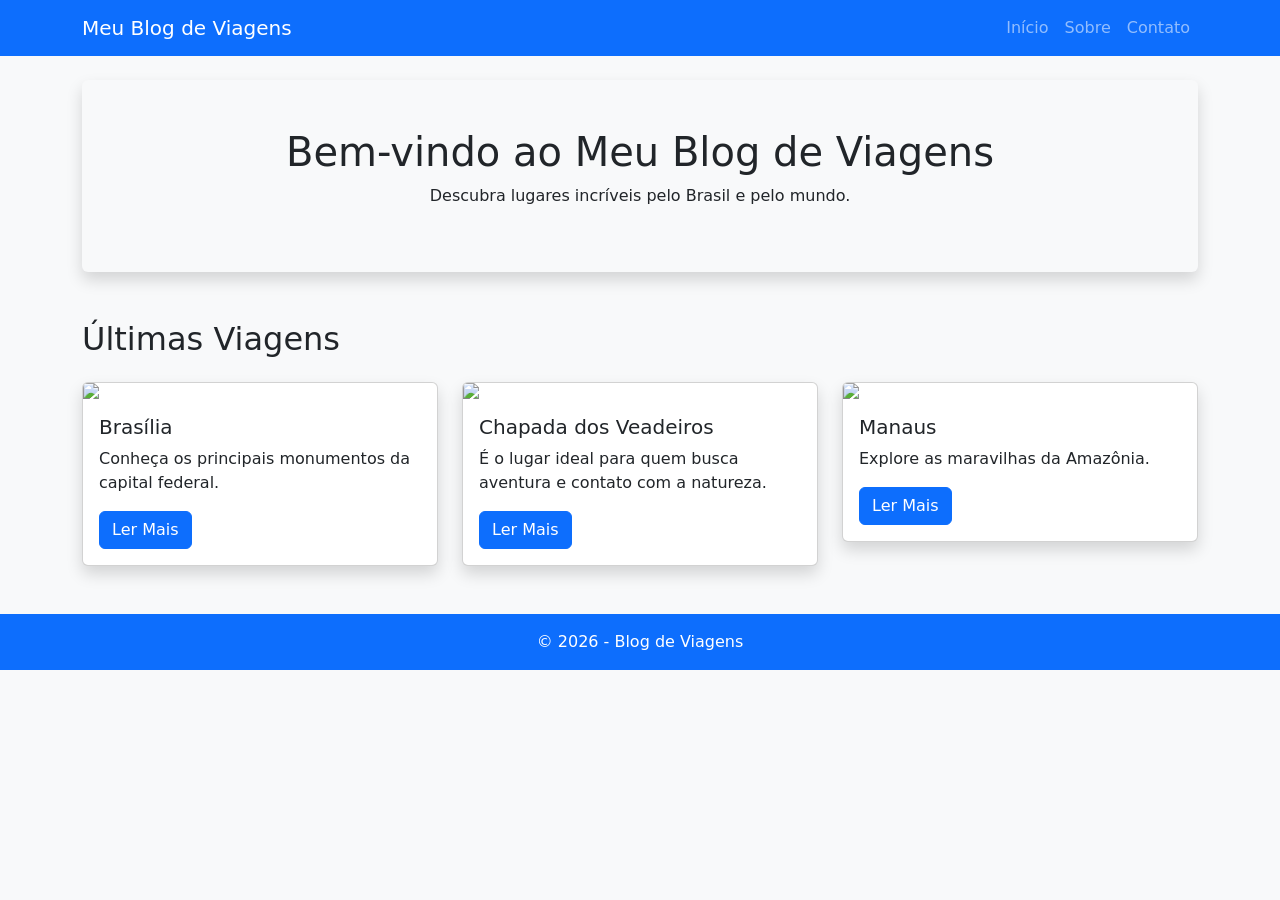
==== index.html @ 477803e0 "Add files via upload" ====
<!DOCTYPE html>
<html lang="pt-BR">
<head>
    <meta charset="UTF-8">
    <meta name="viewport" content="width=device-width, initial-scale=1.0">
    <title>Blog de Viagens</title>

    <link href="https://cdn.jsdelivr.net/npm/bootstrap@5.3.3/dist/css/bootstrap.min.css" rel="stylesheet">

    <link rel="stylesheet" href="css/estilo.css">
</head>
<body>

    <!-- Menu -->
    <nav class="navbar navbar-expand-lg navbar-dark bg-primary">
        <div class="container">
            <a class="navbar-brand" href="#">Meu Blog de Viagens</a>

            <button class="navbar-toggler" data-bs-toggle="collapse"
                data-bs-target="#menu">
                <span class="navbar-toggler-icon"></span>
            </button>

            <div class="collapse navbar-collapse" id="menu">
                <ul class="navbar-nav ms-auto">
                    <li class="nav-item">
                        <a class="nav-link" href="index.html">Início</a>
                    </li>

                    <li class="nav-item">
                        <a class="nav-link" href="sobre.html">Sobre</a>
                    </li>

                    <li class="nav-item">
                        <a class="nav-link" href="contato.html">Contato</a>
                    </li>
                </ul>
            </div>
        </div>
    </nav>

    <!-- Banner -->
    <div class="container mt-4">
        <div class="p-5 bg-light rounded shadow text-center">
            <h1>Bem-vindo ao Meu Blog de Viagens</h1>
            <p>Descubra lugares incríveis pelo Brasil e pelo mundo.</p>
        </div>
    </div>

    <!-- Artigos -->
    <div class="container mt-5">

        <h2 class="mb-4">Últimas Viagens</h2>

        <div class="row">

            <div class="col-md-4">
                <div class="card shadow">
                    <img src="https://picsum.photos/400/250?travel1" class="card-img-top">

                    <div class="card-body">
                        <h5 class="card-title">Brasília</h5>

                        <p class="card-text">
                            Conheça os principais monumentos da capital federal.
                        </p>

                        <a href="#" class="btn btn-primary">
                            Ler Mais
                        </a>
                    </div>
                </div>
            </div>

            <div class="col-md-4">
                <div class="card shadow">
                    <img src="https://picsum.photos/400/250?travel2" class="card-img-top">

                    <div class="card-body">
                        <h5 class="card-title">Chapada dos Veadeiros</h5>

                        <p class="card-text">
                            É o lugar ideal para quem busca aventura e contato com a natureza.
                        </p>

                        <a href="#" class="btn btn-primary">
                            Ler Mais
                        </a>
                    </div>
                </div>
            </div>

            <div class="col-md-4">
                <div class="card shadow">
                    <img src="https://picsum.photos/400/250?travel3" class="card-img-top">

                    <div class="card-body">
                        <h5 class="card-title">Manaus</h5>

                        <p class="card-text">
                            Explore as maravilhas da Amazônia.
                        </p>

                        <a href="#" class="btn btn-primary">
                            Ler Mais
                        </a>
                    </div>
                </div>
            </div>

        </div>

    </div>

    <footer class="bg-primary text-white text-center mt-5 p-3">
        © 2026 - Blog de Viagens
    </footer>

    <script src="https://cdn.jsdelivr.net/npm/bootstrap@5.3.3/dist/js/bootstrap.bundle.min.js"></script>

</body>
</html>
---- css/estilo.css ----
body {
    background-color: #f8f9fa;
}

.card {
    transition: 0.3s;
}

.card:hover {
    transform: scale(1.03);
}

footer {
    margin-top: 50px;
}
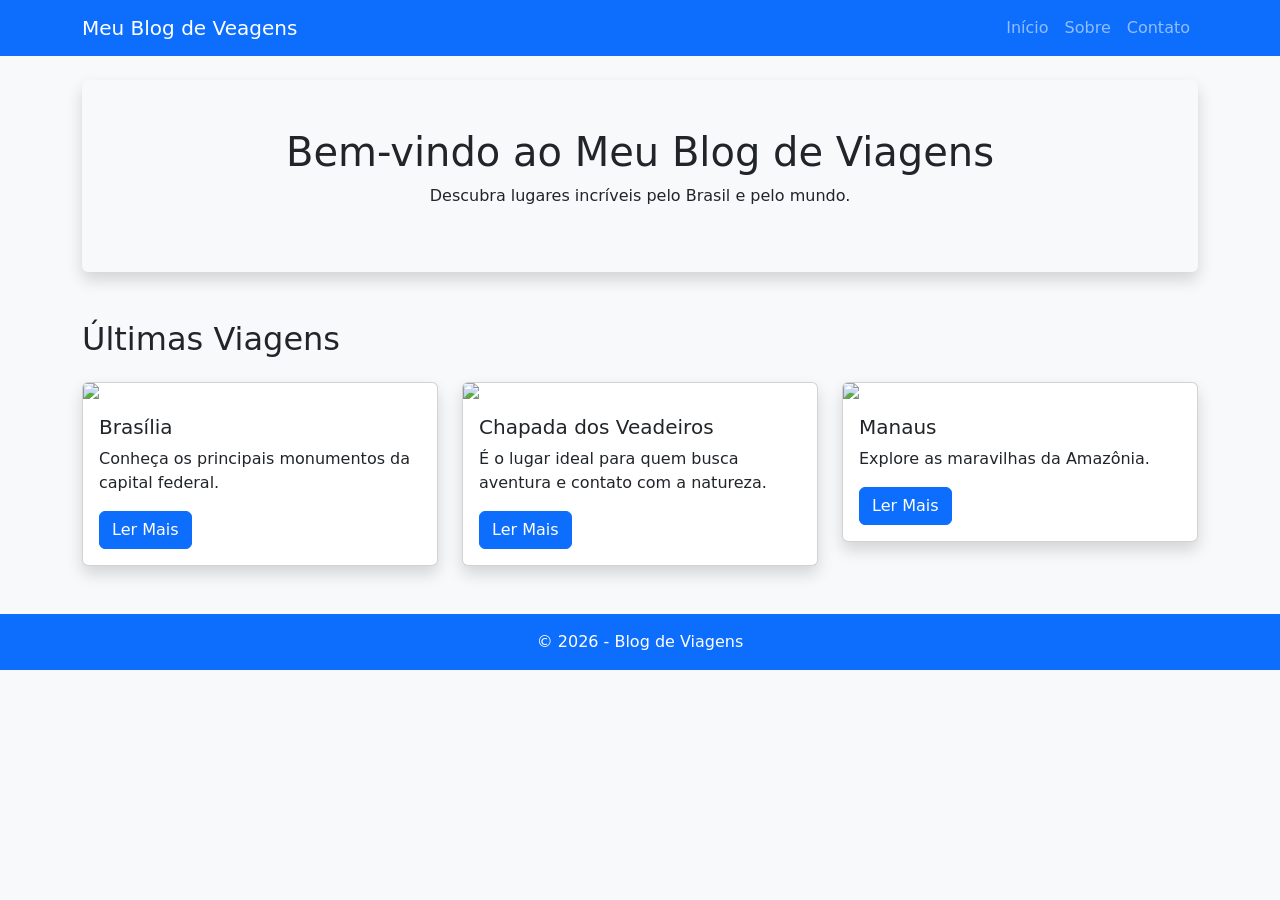
==== commit 76864005: "Fix HTML encoding issues in index.html" ====
--- a/index.html
+++ b/index.html
@@ -14,7 +14,7 @@
     <!-- Menu -->
     <nav class="navbar navbar-expand-lg navbar-dark bg-primary">
         <div class="container">
-            <a class="navbar-brand" href="#">Meu Blog de Viagens</a>
+            <a class="navbar-brand" href="#">Meu Blog de Veagens</a>
 
             <button class="navbar-toggler" data-bs-toggle="collapse"
                 data-bs-target="#menu">
@@ -119,4 +119,4 @@
     <script src="https://cdn.jsdelivr.net/npm/bootstrap@5.3.3/dist/js/bootstrap.bundle.min.js"></script>
 
 </body>
-</html>+</html>
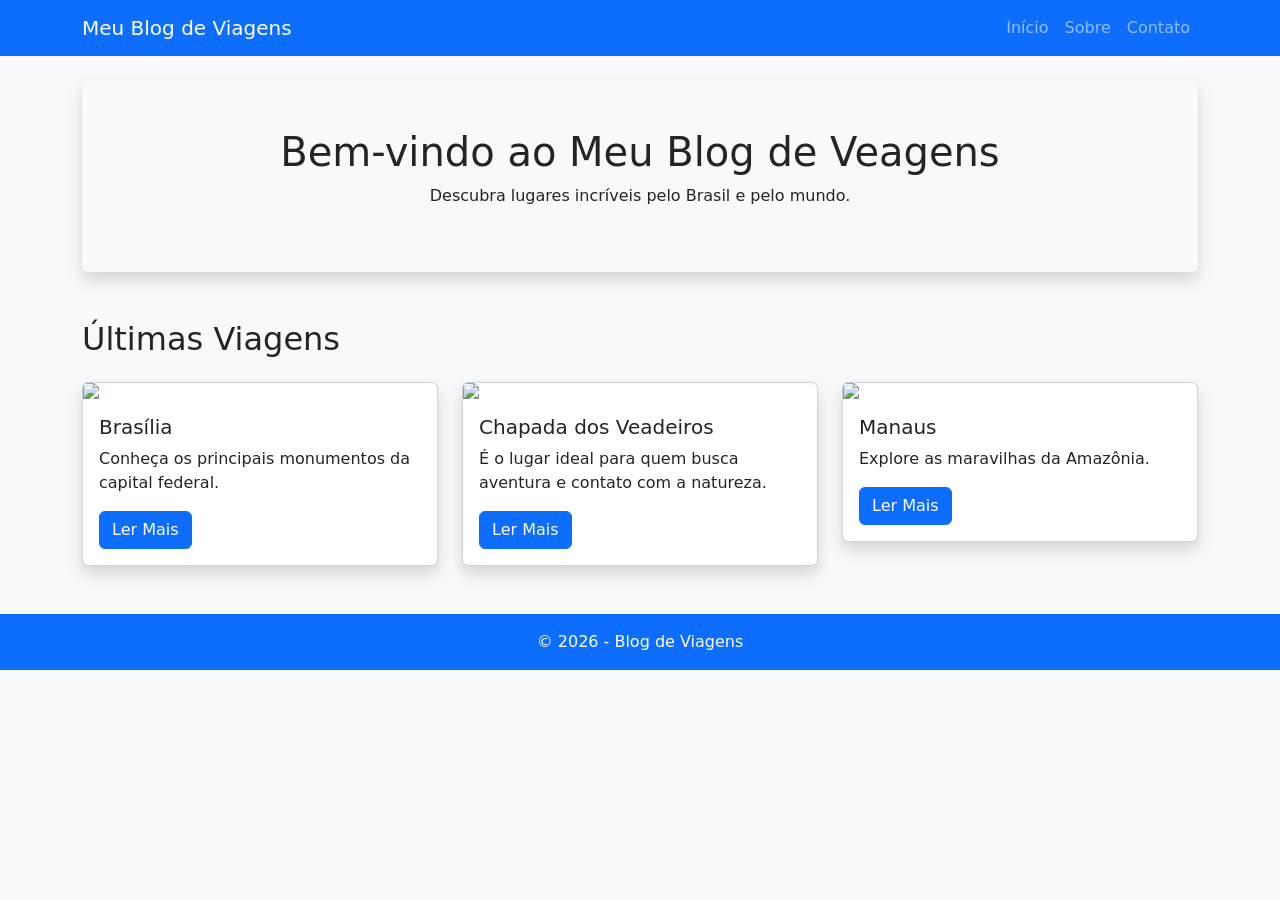
==== commit 06143f73: "Update index.html" ====
--- a/index.html
+++ b/index.html
@@ -14,7 +14,7 @@
     <!-- Menu -->
     <nav class="navbar navbar-expand-lg navbar-dark bg-primary">
         <div class="container">
-            <a class="navbar-brand" href="#">Meu Blog de Veagens</a>
+            <a class="navbar-brand" href="#">Meu Blog de Viagens</a>
 
             <button class="navbar-toggler" data-bs-toggle="collapse"
                 data-bs-target="#menu">
@@ -42,7 +42,7 @@
     <!-- Banner -->
     <div class="container mt-4">
         <div class="p-5 bg-light rounded shadow text-center">
-            <h1>Bem-vindo ao Meu Blog de Viagens</h1>
+            <h1>Bem-vindo ao Meu Blog de Veagens</h1>
             <p>Descubra lugares incríveis pelo Brasil e pelo mundo.</p>
         </div>
     </div>
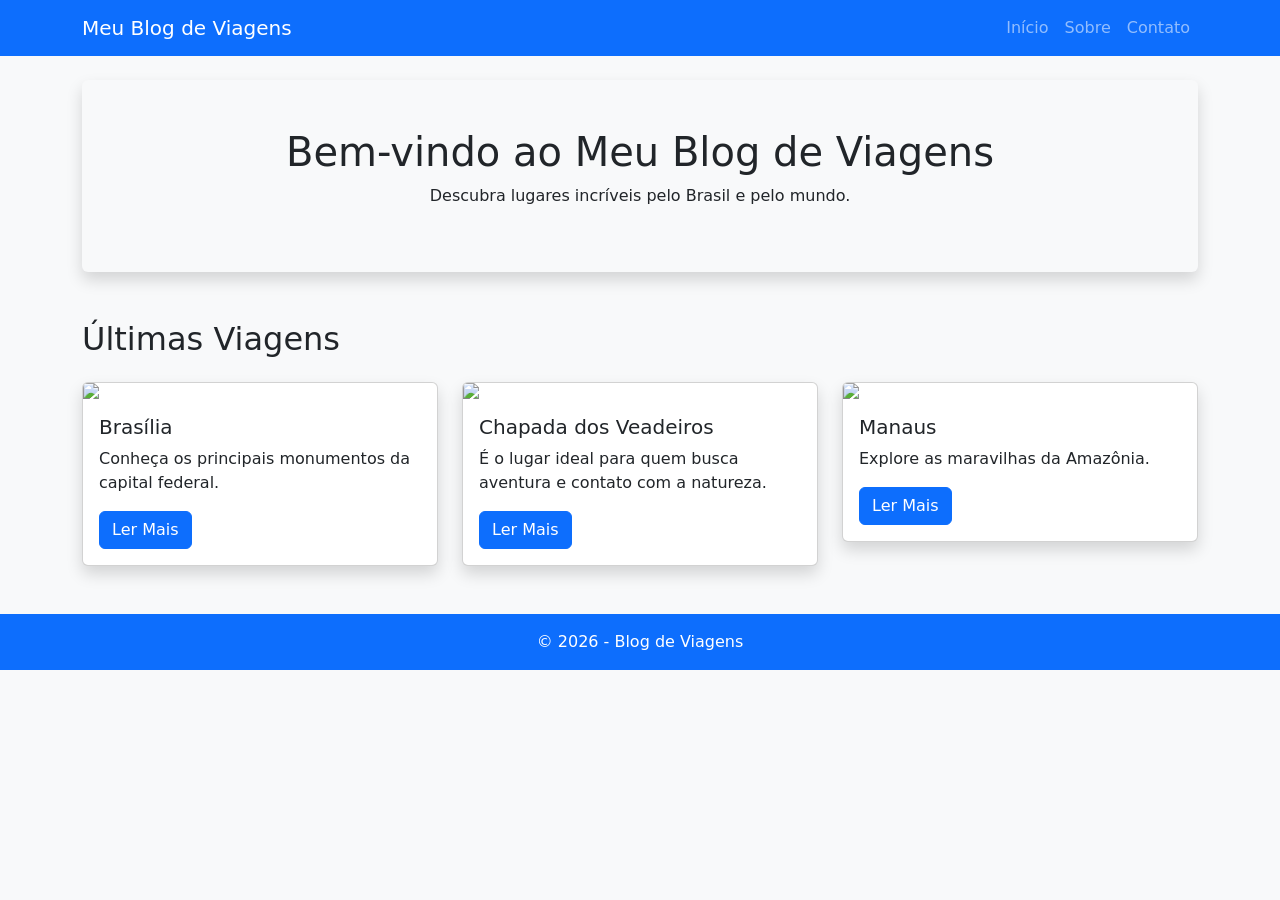
==== commit 107f1362: "Update index.html" ====
--- a/index.html
+++ b/index.html
@@ -42,7 +42,7 @@
     <!-- Banner -->
     <div class="container mt-4">
         <div class="p-5 bg-light rounded shadow text-center">
-            <h1>Bem-vindo ao Meu Blog de Veagens</h1>
+            <h1>Bem-vindo ao Meu Blog de Viagens</h1>
             <p>Descubra lugares incríveis pelo Brasil e pelo mundo.</p>
         </div>
     </div>
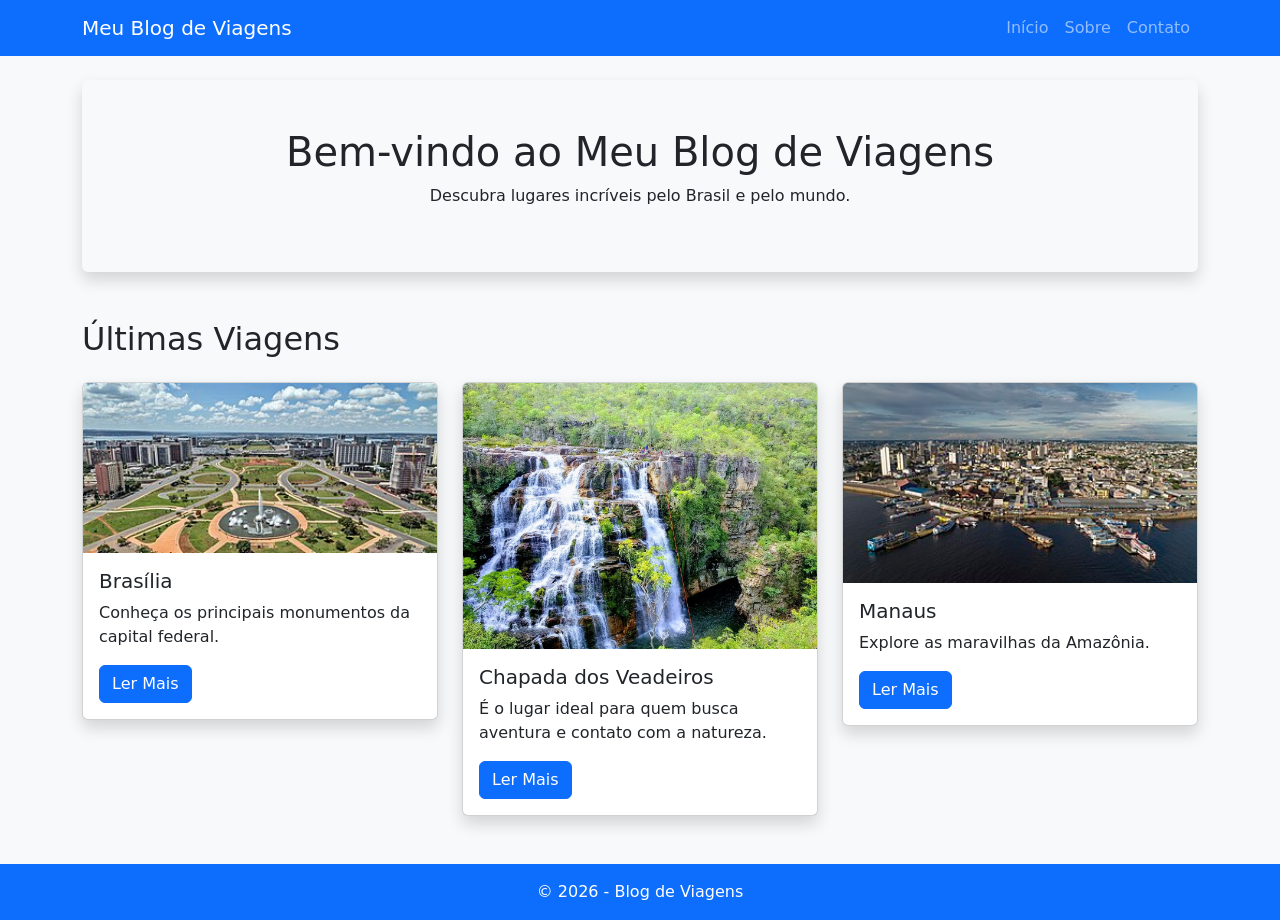
==== commit 72102f3a: "Add files via upload" ====
--- a/index.html
+++ b/index.html
@@ -56,7 +56,7 @@
 
             <div class="col-md-4">
                 <div class="card shadow">
-                    <img src="https://picsum.photos/400/250?travel1" class="card-img-top">
+                    <img src="imagens/imagem_brasilia.jpg" class="card-img-top">
 
                     <div class="card-body">
                         <h5 class="card-title">Brasília</h5>
@@ -74,7 +74,7 @@
 
             <div class="col-md-4">
                 <div class="card shadow">
-                    <img src="https://picsum.photos/400/250?travel2" class="card-img-top">
+                    <img src="imagens/chapada.jpg" class="card-img-top">
 
                     <div class="card-body">
                         <h5 class="card-title">Chapada dos Veadeiros</h5>
@@ -92,7 +92,7 @@
 
             <div class="col-md-4">
                 <div class="card shadow">
-                    <img src="https://picsum.photos/400/250?travel3" class="card-img-top">
+                    <img src="imagens/manaus.jpg" class="card-img-top">
 
                     <div class="card-body">
                         <h5 class="card-title">Manaus</h5>
@@ -119,4 +119,4 @@
     <script src="https://cdn.jsdelivr.net/npm/bootstrap@5.3.3/dist/js/bootstrap.bundle.min.js"></script>
 
 </body>
-</html>
+</html>
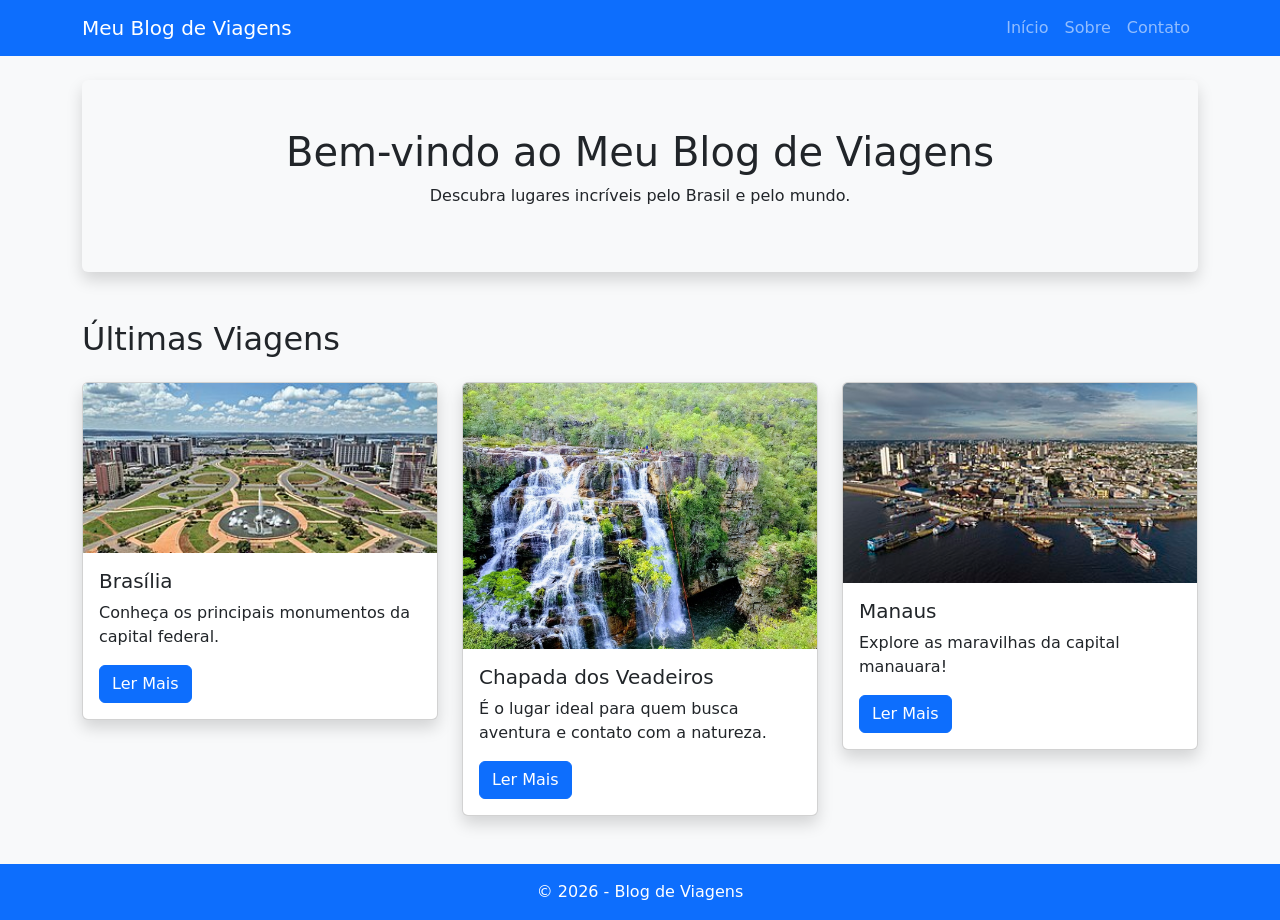
==== commit 62b02ceb: "Update index.html" ====
--- a/index.html
+++ b/index.html
@@ -98,7 +98,7 @@
                         <h5 class="card-title">Manaus</h5>
 
                         <p class="card-text">
-                            Explore as maravilhas da Amazônia.
+                            Explore as maravilhas da capital manauara!
                         </p>
 
                         <a href="#" class="btn btn-primary">
@@ -119,4 +119,4 @@
     <script src="https://cdn.jsdelivr.net/npm/bootstrap@5.3.3/dist/js/bootstrap.bundle.min.js"></script>
 
 </body>
-</html>+</html>
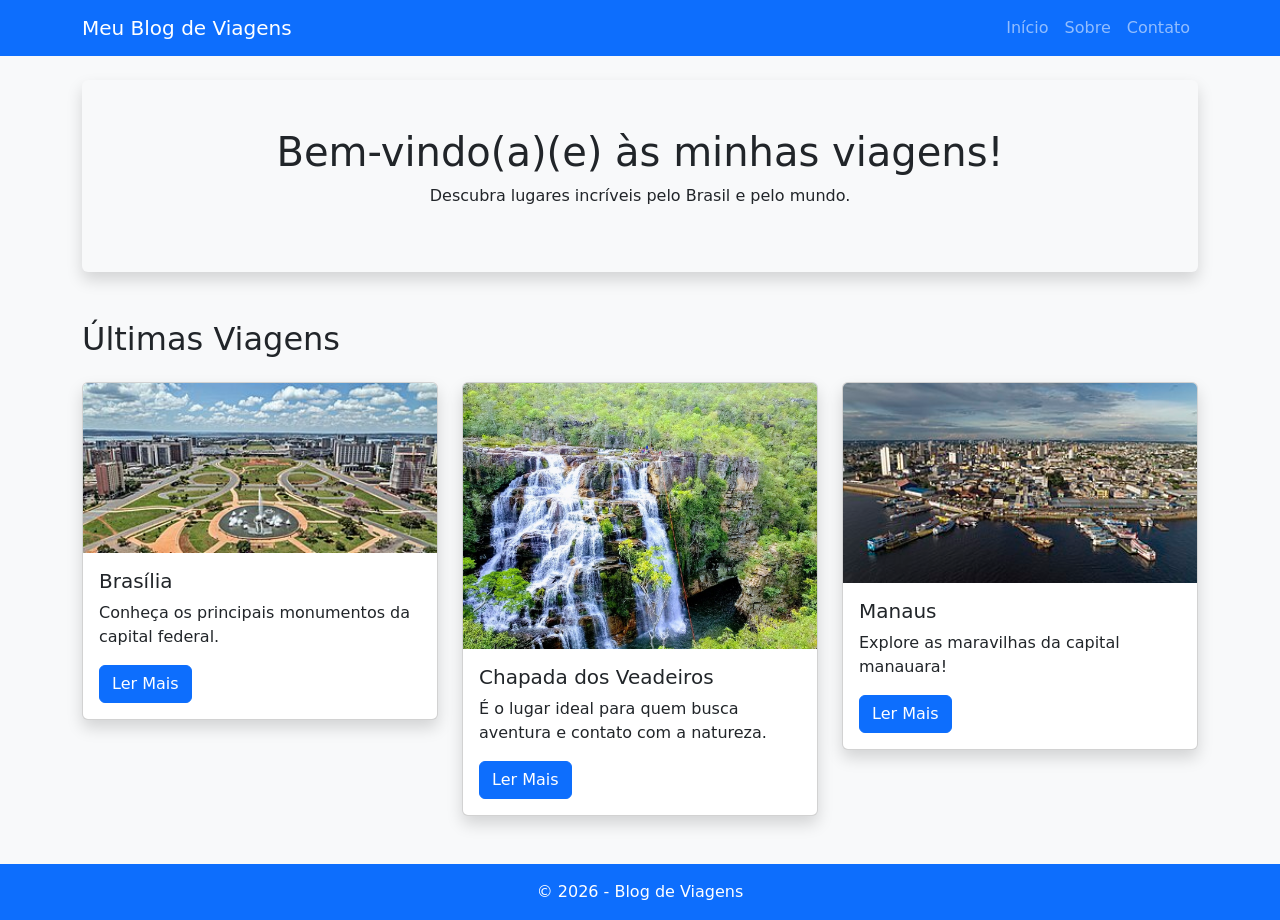
==== commit 91d47dea: "Update index.html" ====
--- a/index.html
+++ b/index.html
@@ -42,7 +42,7 @@
     <!-- Banner -->
     <div class="container mt-4">
         <div class="p-5 bg-light rounded shadow text-center">
-            <h1>Bem-vindo ao Meu Blog de Viagens</h1>
+            <h1>Bem-vindo(a)(e) às minhas viagens!</h1>
             <p>Descubra lugares incríveis pelo Brasil e pelo mundo.</p>
         </div>
     </div>
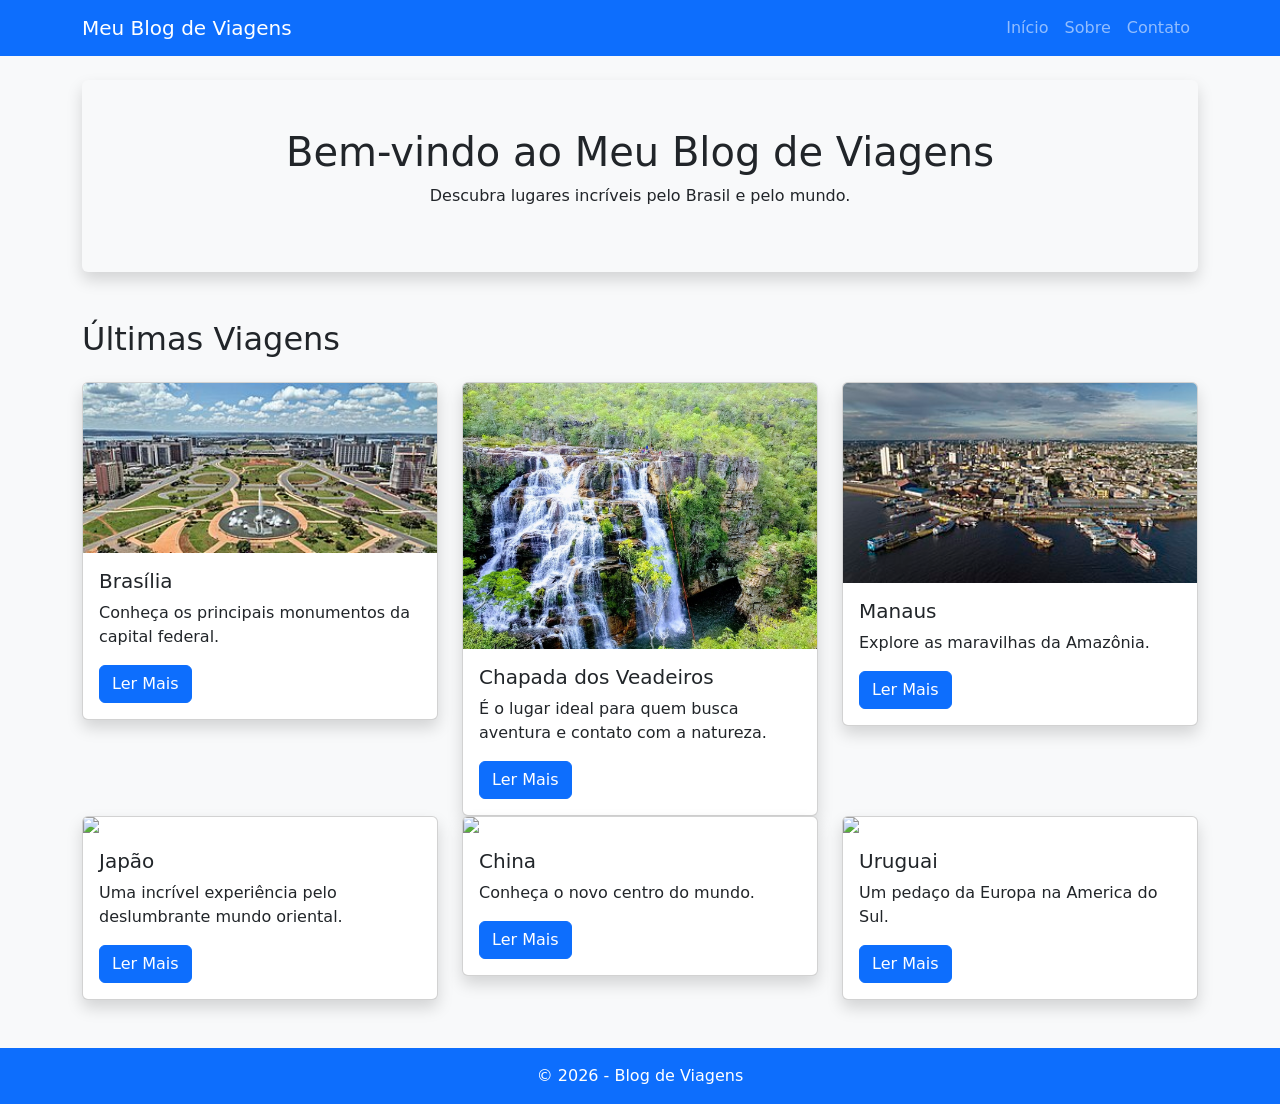
==== commit ca5df91b: "Add files via upload" ====
--- a/index.html
+++ b/index.html
@@ -42,7 +42,7 @@
     <!-- Banner -->
     <div class="container mt-4">
         <div class="p-5 bg-light rounded shadow text-center">
-            <h1>Bem-vindo(a)(e) às minhas viagens!</h1>
+            <h1>Bem-vindo ao Meu Blog de Viagens</h1>
             <p>Descubra lugares incríveis pelo Brasil e pelo mundo.</p>
         </div>
     </div>
@@ -98,7 +98,61 @@
                         <h5 class="card-title">Manaus</h5>
 
                         <p class="card-text">
-                            Explore as maravilhas da capital manauara!
+                            Explore as maravilhas da Amazônia.
+                        </p>
+
+                        <a href="#" class="btn btn-primary">
+                            Ler Mais
+                        </a>
+                    </div>
+                </div>
+            </div>
+
+            <div class="col-md-4">
+                <div class="card shadow">
+                    <img src="imagens/tokyo.jpg" class="card-img-top">
+
+                    <div class="card-body">
+                        <h5 class="card-title">Japão</h5>
+
+                        <p class="card-text">
+                            Uma incrível experiência pelo deslumbrante mundo oriental.
+                        </p>
+
+                        <a href="#" class="btn btn-primary">
+                            Ler Mais
+                        </a>
+                    </div>
+                </div>
+            </div>
+
+            <div class="col-md-4">
+                <div class="card shadow">
+                    <img src="imagens/china.jpg" class="card-img-top">
+
+                    <div class="card-body">
+                        <h5 class="card-title">China</h5>
+
+                        <p class="card-text">
+                            Conheça o novo centro do mundo.
+                        </p>
+
+                        <a href="#" class="btn btn-primary">
+                            Ler Mais
+                        </a>
+                    </div>
+                </div>
+            </div>
+
+            <div class="col-md-4">
+                <div class="card shadow">
+                    <img src="imagens/uruguai.jpg" class="card-img-top">
+
+                    <div class="card-body">
+                        <h5 class="card-title">Uruguai</h5>
+
+                        <p class="card-text">
+                            Um pedaço da Europa na America do Sul.
                         </p>
 
                         <a href="#" class="btn btn-primary">
@@ -119,4 +173,4 @@
     <script src="https://cdn.jsdelivr.net/npm/bootstrap@5.3.3/dist/js/bootstrap.bundle.min.js"></script>
 
 </body>
-</html>
+</html>
